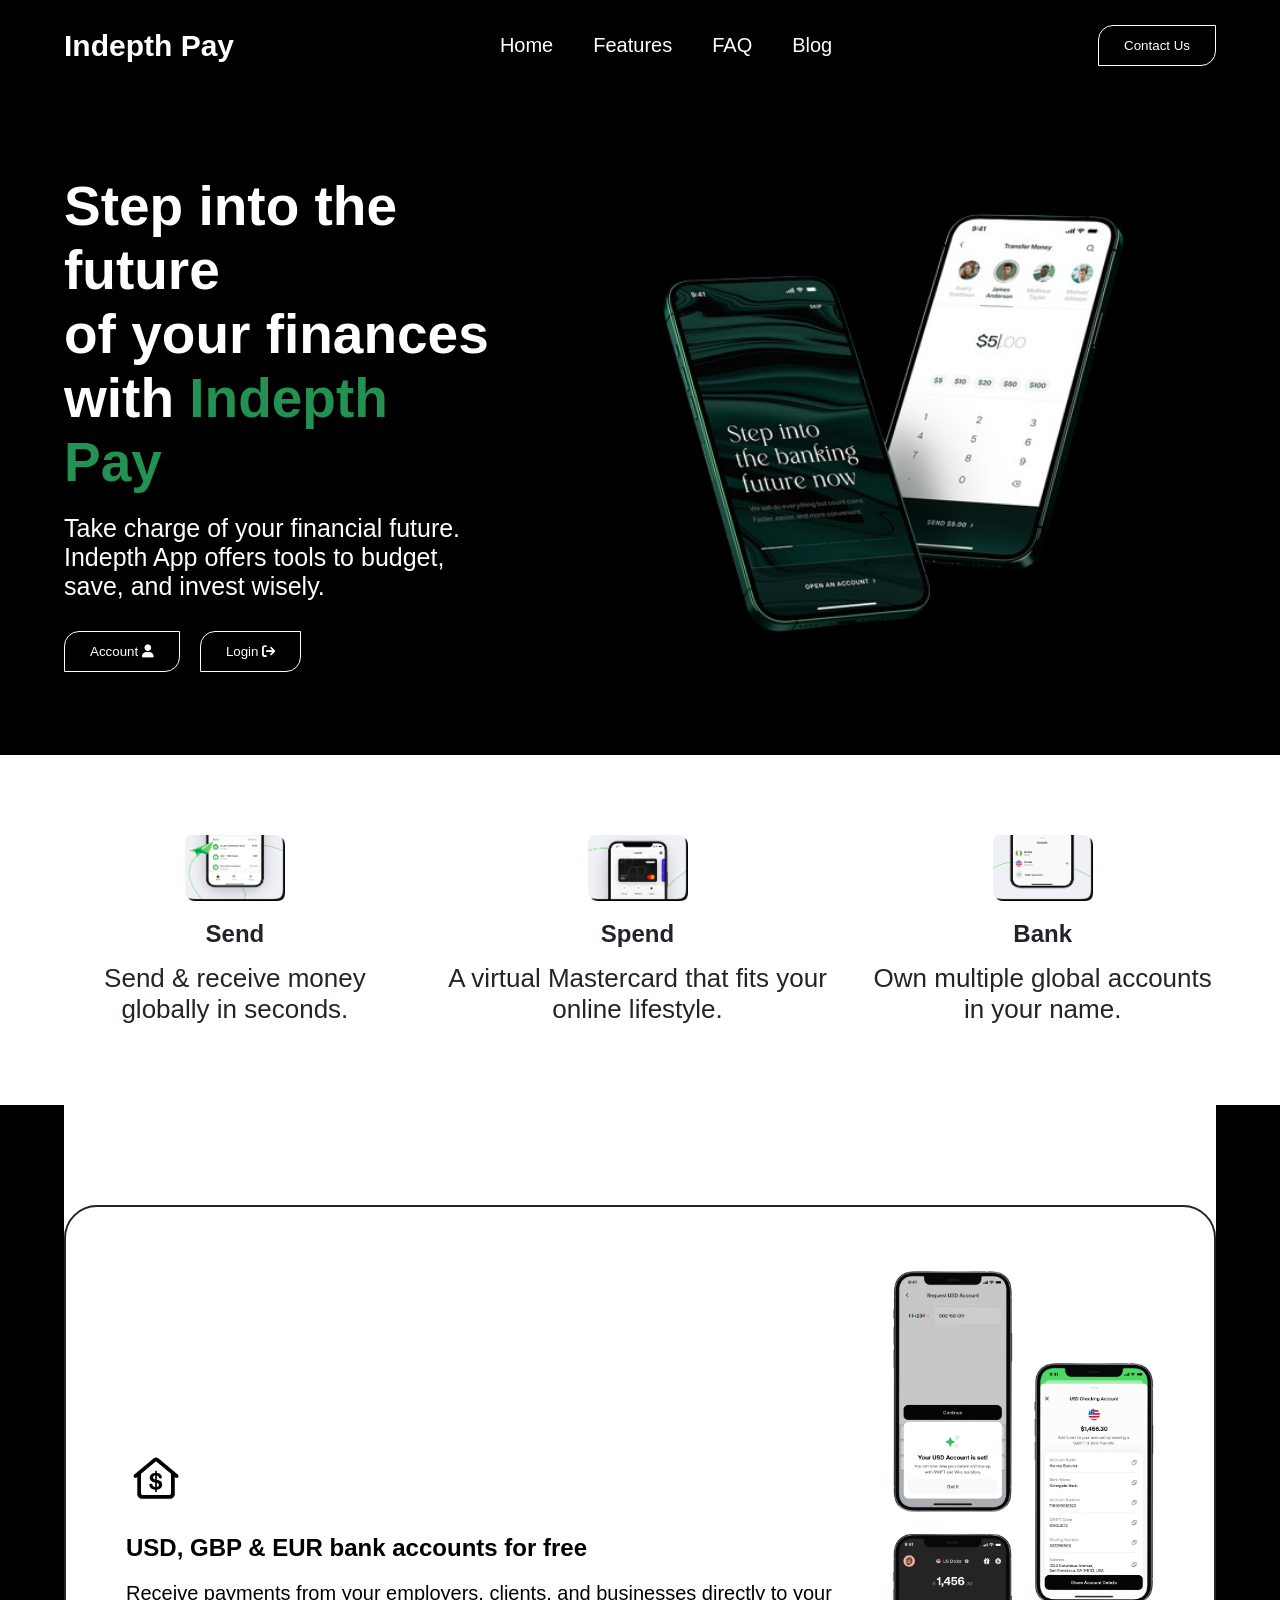
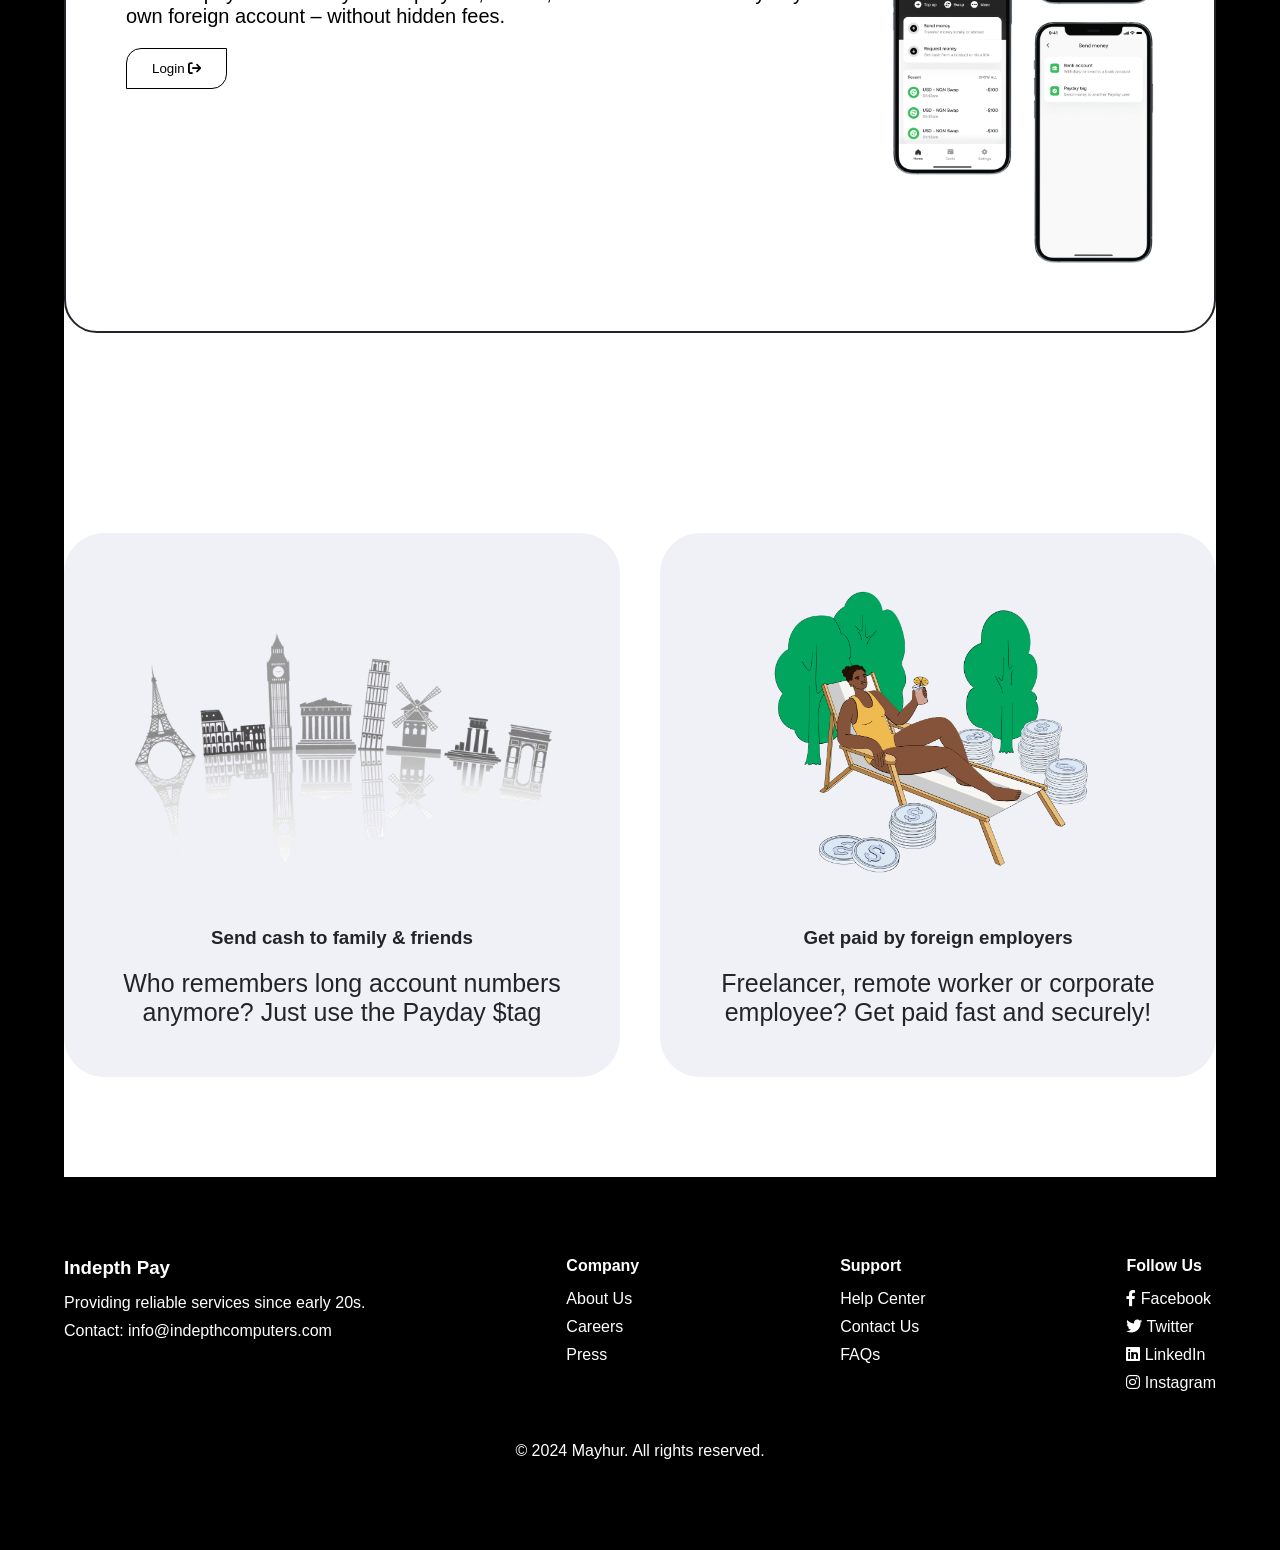
==== html & css/new.html @ 56576ef4 "Add initial HTML and CSS files for project structure" ====
<!DOCTYPE html>
<html lang="en">

<head>
    <meta charset="UTF-8">
    <meta name="viewport" content="width=device-width, initial-scale=1.0">
    <title>Indepth Pay</title>

    <!-- Google Fonts -->
    <link href="https://fonts.googleapis.com/css2?family=PT+Sans:wght@400;700&display=swap" rel="stylesheet">

    <!-- Font Awesome -->
    <link rel="stylesheet" href="https://cdnjs.cloudflare.com/ajax/libs/font-awesome/6.0.0-beta3/css/all.min.css">

    <link rel="stylesheet" href="new.css">
</head>

<body>

    <!-- NAV -->
    <header class="navbar">
        <div class="container nav-container">
            <h2 class="logo">Indepth Pay</h2>

            <ul class="nav-links">
                <li><a href="#">Home</a></li>
                <li><a href="#">Features</a></li>
                <li><a href="#">FAQ</a></li>
                <li><a href="#">Blog</a></li>
            </ul>

            <button class="btn contact-btn">Contact Us</button>
        </div>
    </header>

    <!-- HERO SECTION -->
    <section class="hero container">
        <div class="hero-text">
            <h1>
                Step into the future <br>
                of your finances with
                <span class="green">Indepth Pay</span>
            </h1>

            <p>
                Take charge of your financial future. Indepth App offers tools to budget, save, and invest wisely.
            </p>

            <div class="hero-buttons">
                <button class="btn primary">
                    Account <i class="fa-solid fa-user"></i>
                </button>

                <button class="btn secondary">
                    Login <i class="fa-solid fa-arrow-right-from-bracket"></i>
                </button>
            </div>
        </div>

        <div class="hero-image">
            <img src="/Phone.png" alt="Phone">
        </div>
    </section>

    <!-- FEATURES -->
    <section class="features">
        <div class="container feature-grid">
            <div class="feature">
                <img src="/send.png" alt="">
                <h2>Send</h2>
                <p>Send & receive money globally in seconds.</p>
            </div>

            <div class="feature">
                <img src="/spend.png" alt="">
                <h2>Spend</h2>
                <p>A virtual Mastercard that fits your online lifestyle.</p>
            </div>

            <div class="feature">
                <img src="/Bank.png" alt="">
                <h2>Bank</h2>
                <p>Own multiple global accounts in your name.</p>
            </div>
        </div>
    </section>

    <!-- THIRD SECTION -->
    <section class="currency container">
        <div class="currency-content">
            <div class="currency-text">
                <img src="/house.png" alt="">
                <h2>USD, GBP & EUR bank accounts for free</h2>
                <p>
                    Receive payments from your employers, clients, and businesses directly to your own foreign account –
                    without hidden fees.
                </p>
                <button class="btn secondary">
                    Login <i class="fa-solid fa-arrow-right-from-bracket"></i>
                </button>
            </div>

            <div class="currency-image">
                <img src="/transaction list.png" alt="">
            </div>
        </div>
    </section>

    <!-- FOURTH SECTION -->
    <section class="cards-section container">
        <div class="card">
            <img src="/tower.png" alt="">
            <h3>Send cash to family & friends</h3>
            <p>Who remembers long account numbers anymore? Just use the Payday $tag</p>
        </div>

        <div class="card">
            <img src="/flex.png" alt="">
            <h3>Get paid by foreign employers</h3>
            <p>Freelancer, remote worker or corporate employee? Get paid fast and securely!</p>
        </div>
    </section>

    <!-- FOOTER -->
    <footer class="footer">
        <div class="container footer-grid">
            <div>
                <h3>Indepth Pay</h3>
                <p>Providing reliable services since early 20s.</p>
                <p>Contact: info@indepthcomputers.com</p>
            </div>

            <div>
                <h4>Company</h4>
                <p>About Us</p>
                <p>Careers</p>
                <p>Press</p>
            </div>

            <div>
                <h4>Support</h4>
                <p>Help Center</p>
                <p>Contact Us</p>
                <p>FAQs</p>
            </div>

            <div>
                <h4>Follow Us</h4>
                <p><i class="fa-brands fa-facebook-f"></i> Facebook</p>
                <p><i class="fa-brands fa-twitter"></i> Twitter</p>
                <p><i class="fa-brands fa-linkedin"></i> LinkedIn</p>
                <p><i class="fa-brands fa-instagram"></i> Instagram</p>
            </div>
        </div>

        <p class="copyright">
            &copy; 2024 Mayhur. All rights reserved.
        </p>
    </footer>

</body>

</html>
---- html & css/new.css ----
:root {
    --font-family: 'Clash Display', sans-serif;
    --Green: #239152;
}

/* GLOBAL */
* {
    margin: 0;
    padding: 0;
    box-sizing: border-box;
}

body {
    background-color: black;
    color: white;
    font-family: var(--font-family);
}

.container {
    width: 90%;
    max-width: 1200px;
    margin: auto;
}

/* ========================= */
/* NAVIGATION */
/* ========================= */

.navbar {
    padding: 25px 0;
}

.nav-container {
    display: flex;
    justify-content: space-between;
    align-items: center;
}

.logo {
    font-size: 30px;
    color: white;
}

.nav-links {
    list-style: none;
    display: flex;
    gap: 40px;
}

.nav-links a {
    text-decoration: none;
    color: white;
    font-size: 20px;
}

.nav-links a:hover {
    color: var(--Green);
}

.contact-btn {
    color: white;
    border: 1px solid white;
    background-color: transparent;
    padding: 10px 20px;
    cursor: pointer;
}

/* ========================= */
/* HERO SECTION */
/* ========================= */

.hero {
    display: flex;
    align-items: center;
    justify-content: space-between;
    padding: 80px 0;
    gap: 50px;
}

.hero-text {
    flex: 1;
}

.hero-text h1 {
    font-size: 55px;
    margin-bottom: 20px;
}

.green {
    color: var(--Green);
}

.hero-text p {
    font-size: 25px;
    margin-bottom: 30px;
}

.hero-buttons {
    display: flex;
    gap: 20px;
}

.btn {
    padding: 12px 25px;
    border-top-left-radius: 15px;
    border-bottom-right-radius: 15px;
    border-top-right-radius: 0;
    border-bottom-left-radius: 0;
    transition: 0.6s ease-in-out;
    cursor: pointer;
    border: 1px solid white;
}

.primary,
.secondary {
    background: transparent;
    color: white;
}

.primary:hover,
.secondary:hover {
    background-color: var(--Green);
    border: 1px solid var(--Green);
}

.icon {
    margin-left: 8px;
}

/* Phone Image */
.hero-image img {
    height: 500px;
    max-width: 100%;
}

/* ========================= */
/* SECOND SECTION */
/* ========================= */

.features {
    background: white;
    color: #212529;
    padding: 80px 0;
}

.feature-grid {
    display: flex;
    justify-content: space-between;
    gap: 40px;
    text-align: center;
}

.feature img {
    width: 100px;
}

.feature h2 {
    margin: 15px 0;
}

.feature p {
    font-size: 26px;
}

/* ========================= */
/* THIRD SECTION */
/* ========================= */

.currency {
    background: white;
    color: black;
    padding: 100px 0;
}

.currency-content {
    display: flex;
    align-items: center;
    justify-content: space-between;
    gap: 60px;
    border: 2px solid #212529;
    border-radius: 33px;
    padding: 60px;
    transition: 1s ease-in-out;
}

.currency-content:hover {
    background: black;
    color: white;
    cursor: pointer;
}

.currency-text {
    flex: 1;
}

.currency-text img {
    width: 60px;
    margin-bottom: 20px;
}

.currency-text p {
    font-size: 20px;
    margin: 20px 0;
}

.currency-image img {
    height: 600px;
    max-width: 100%;
}

/* Special button in white section */
.currency .btn {
    border: 1px solid black;
    color: black;
}

.currency .btn:hover {
    background-color: var(--Green);
    border: 1px solid var(--Green);
    color: white;
}

/* ========================= */
/* FOURTH SECTION */
/* ========================= */

.cards-section {
    background: white;
    color: #212529;
    padding: 100px 0;
    display: flex;
    gap: 40px;
}

.card {
    flex: 1;
    border-radius: 40px;
    background: #EFF1F7;
    padding: 50px;
    text-align: center;
}

.card img {
    height: 300px;
    margin-bottom: 20px;
}

.card h3 {
    margin: 20px 0;
}

.card p {
    font-size: 25px;
}

/* ========================= */
/* FOOTER */
/* ========================= */

.footer {
    padding: 80px 0;
}

.footer-grid {
    display: flex;
    justify-content: space-between;
    gap: 40px;
}

.footer h3,
.footer h4 {
    margin-bottom: 15px;
}

.footer p {
    margin-bottom: 10px;
}

.socials {
    font-size: 19px;
    margin-right: 10px;
}

.copyright {
    text-align: center;
    margin-top: 40px;
}

/* ========================= */
/* RESPONSIVE */
/* ========================= */

@media (max-width: 992px) {

    .hero,
    .feature-grid,
    .currency-content,
    .cards-section,
    .footer-grid {
        flex-direction: column;
        text-align: center;
    }

    .hero-image img,
    .currency-image img {
        height: auto;
    }

    .nav-links {
        display: none;
    }
}
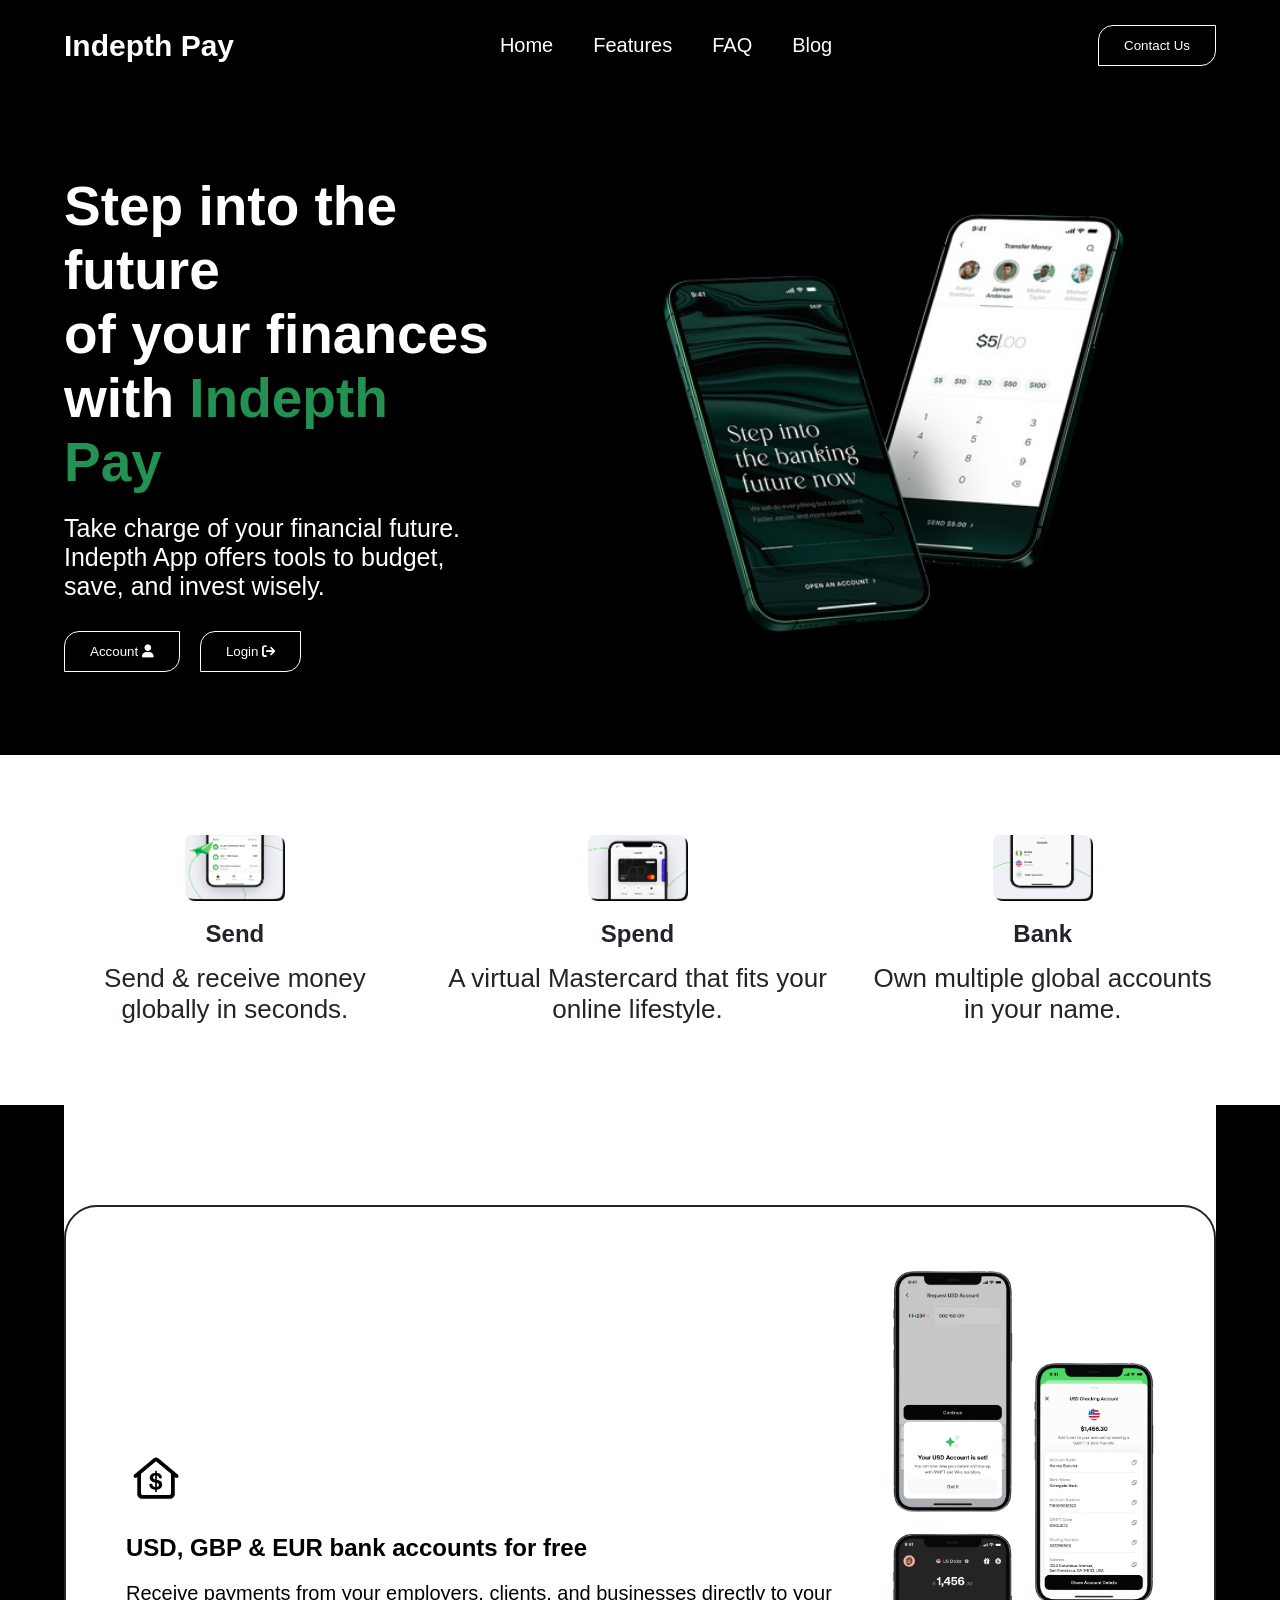
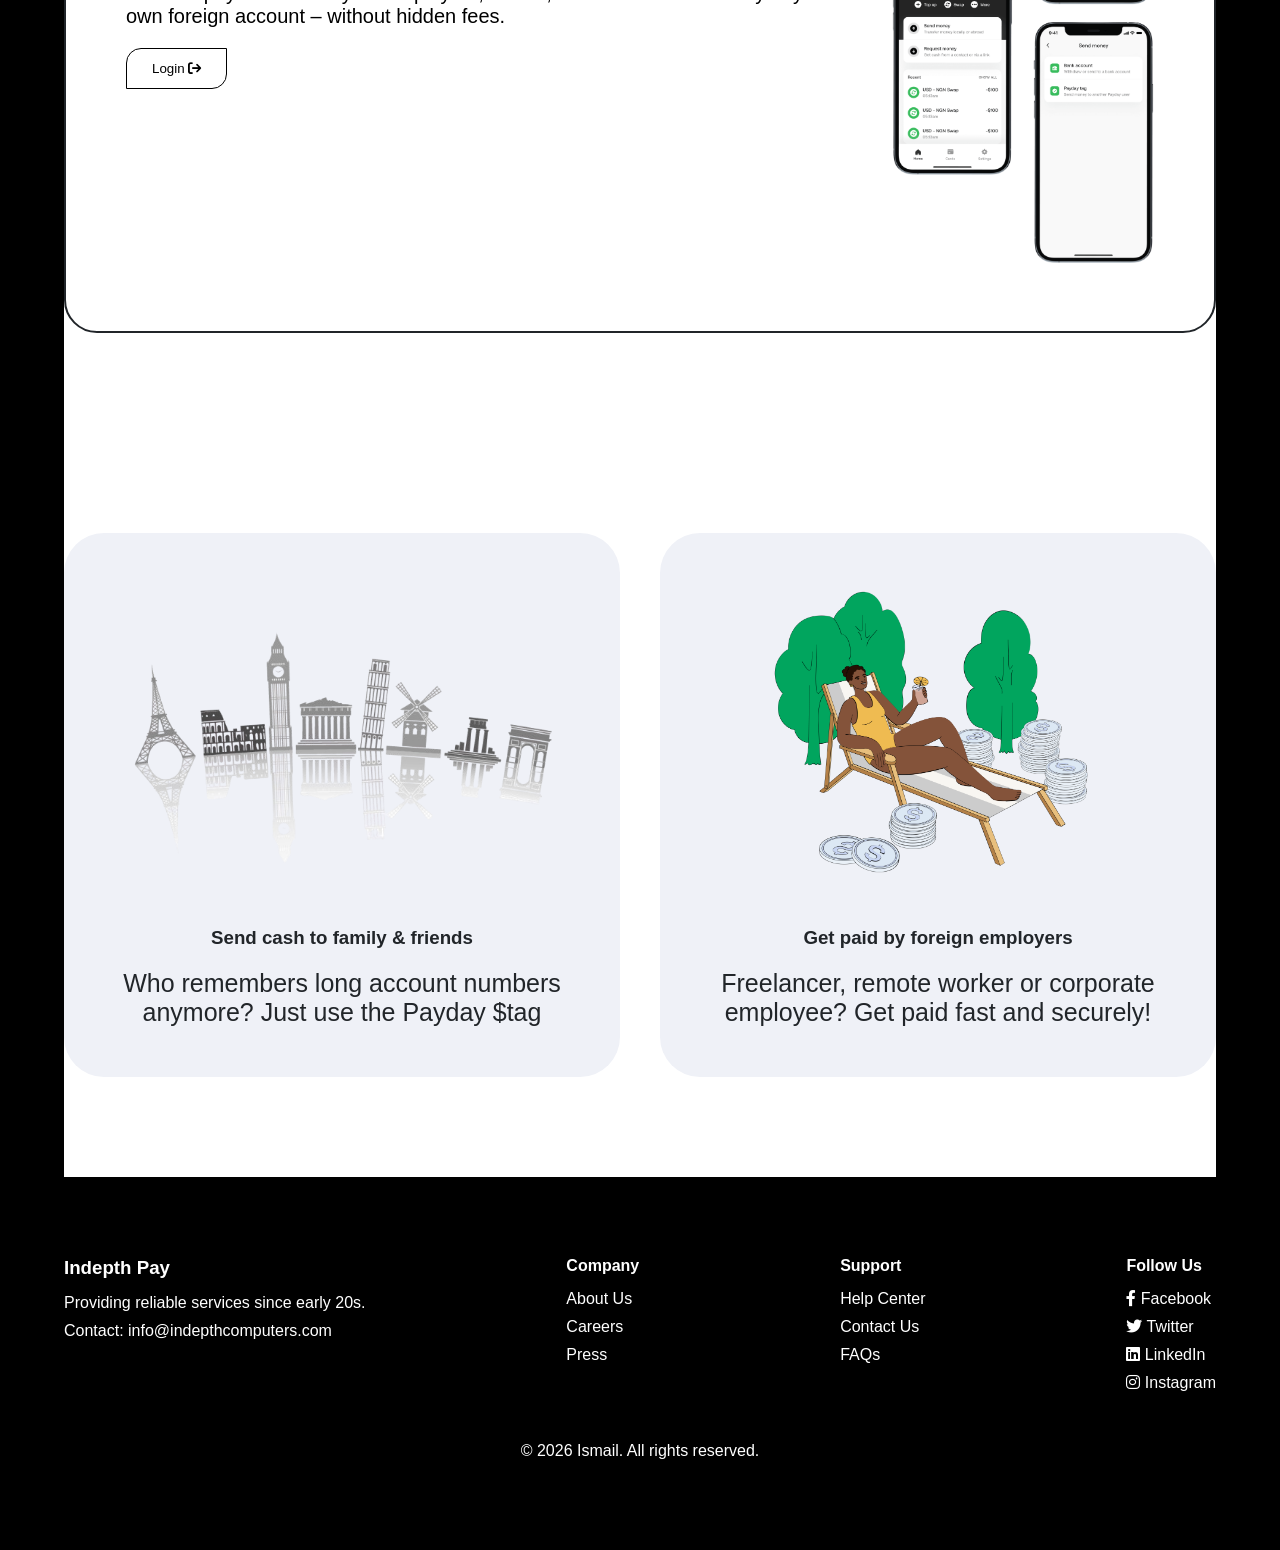
==== commit b63ca5e8: "Update copyright year in footer to 2026" ====
--- a/html & css/new.html
+++ b/html & css/new.html
@@ -154,7 +154,7 @@
         </div>
 
         <p class="copyright">
-            &copy; 2024 Mayhur. All rights reserved.
+            &copy; 2026 Ismail. All rights reserved.
         </p>
     </footer>
 
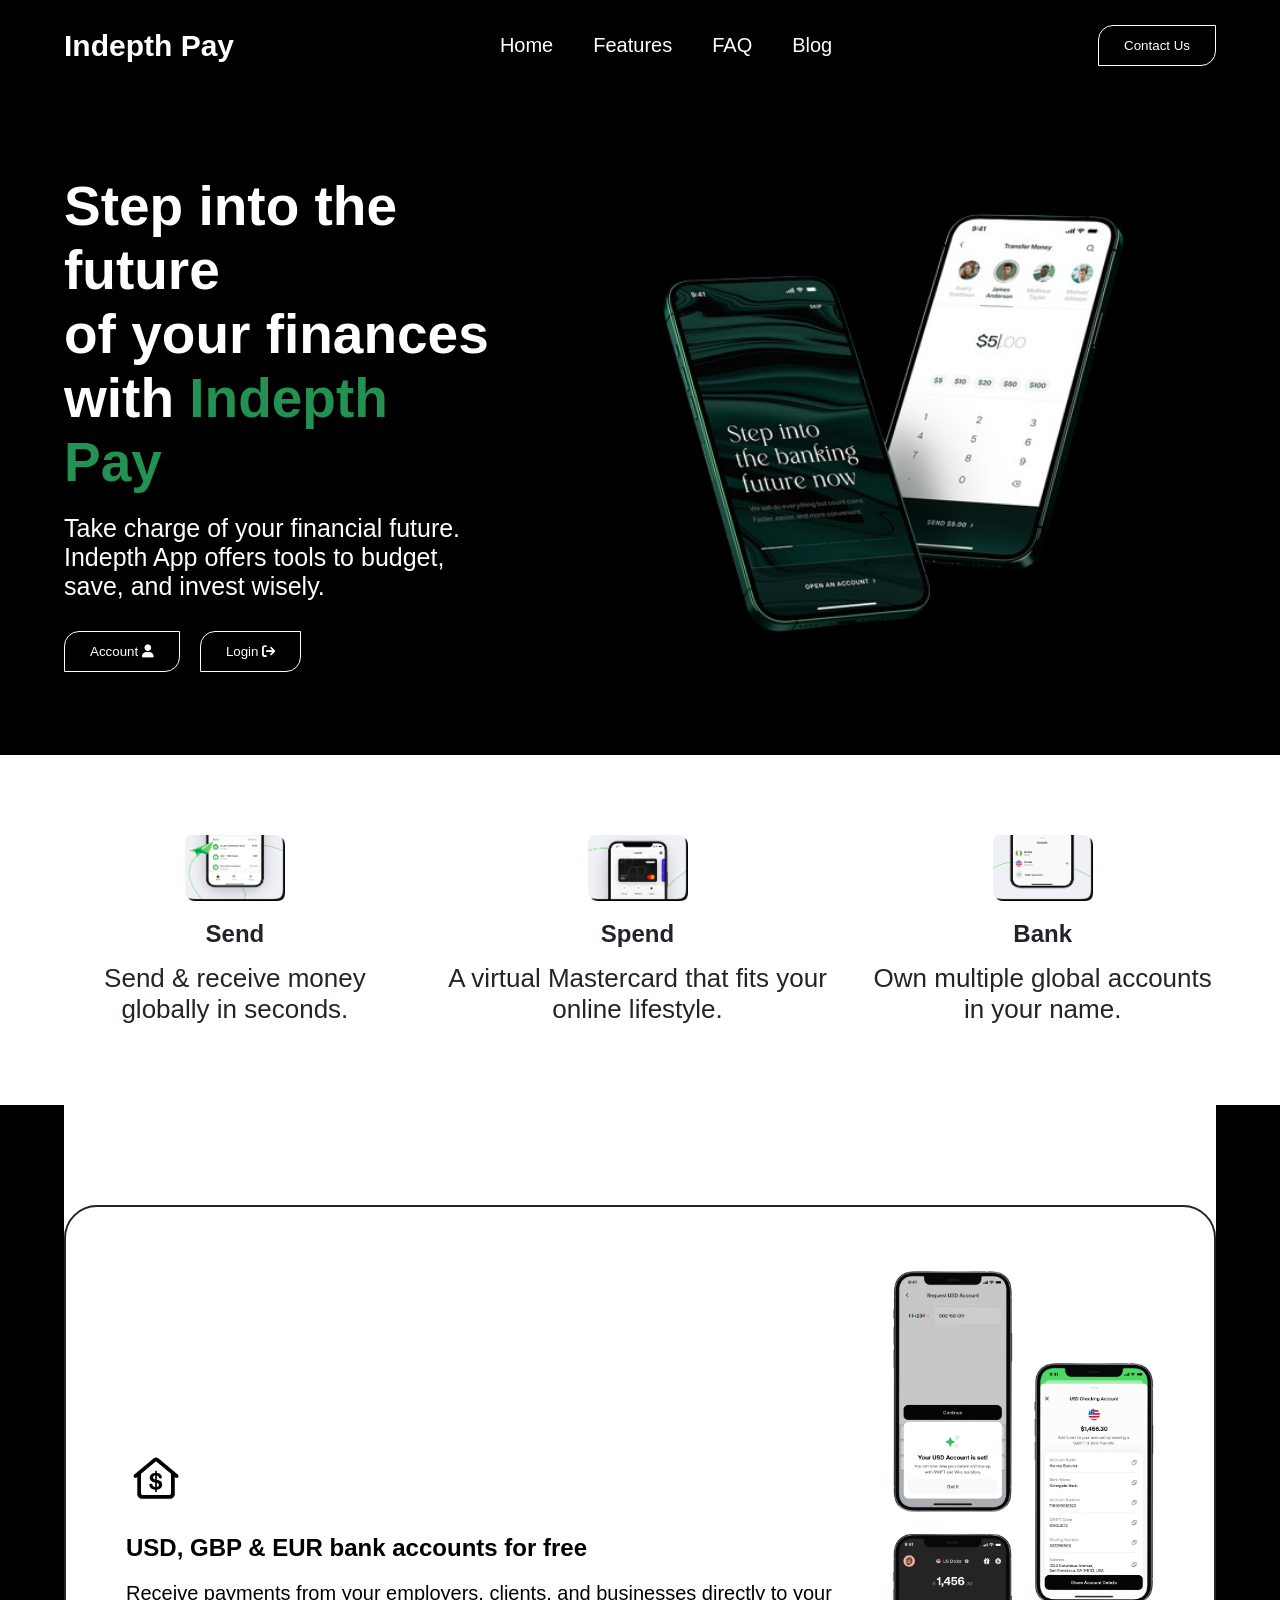
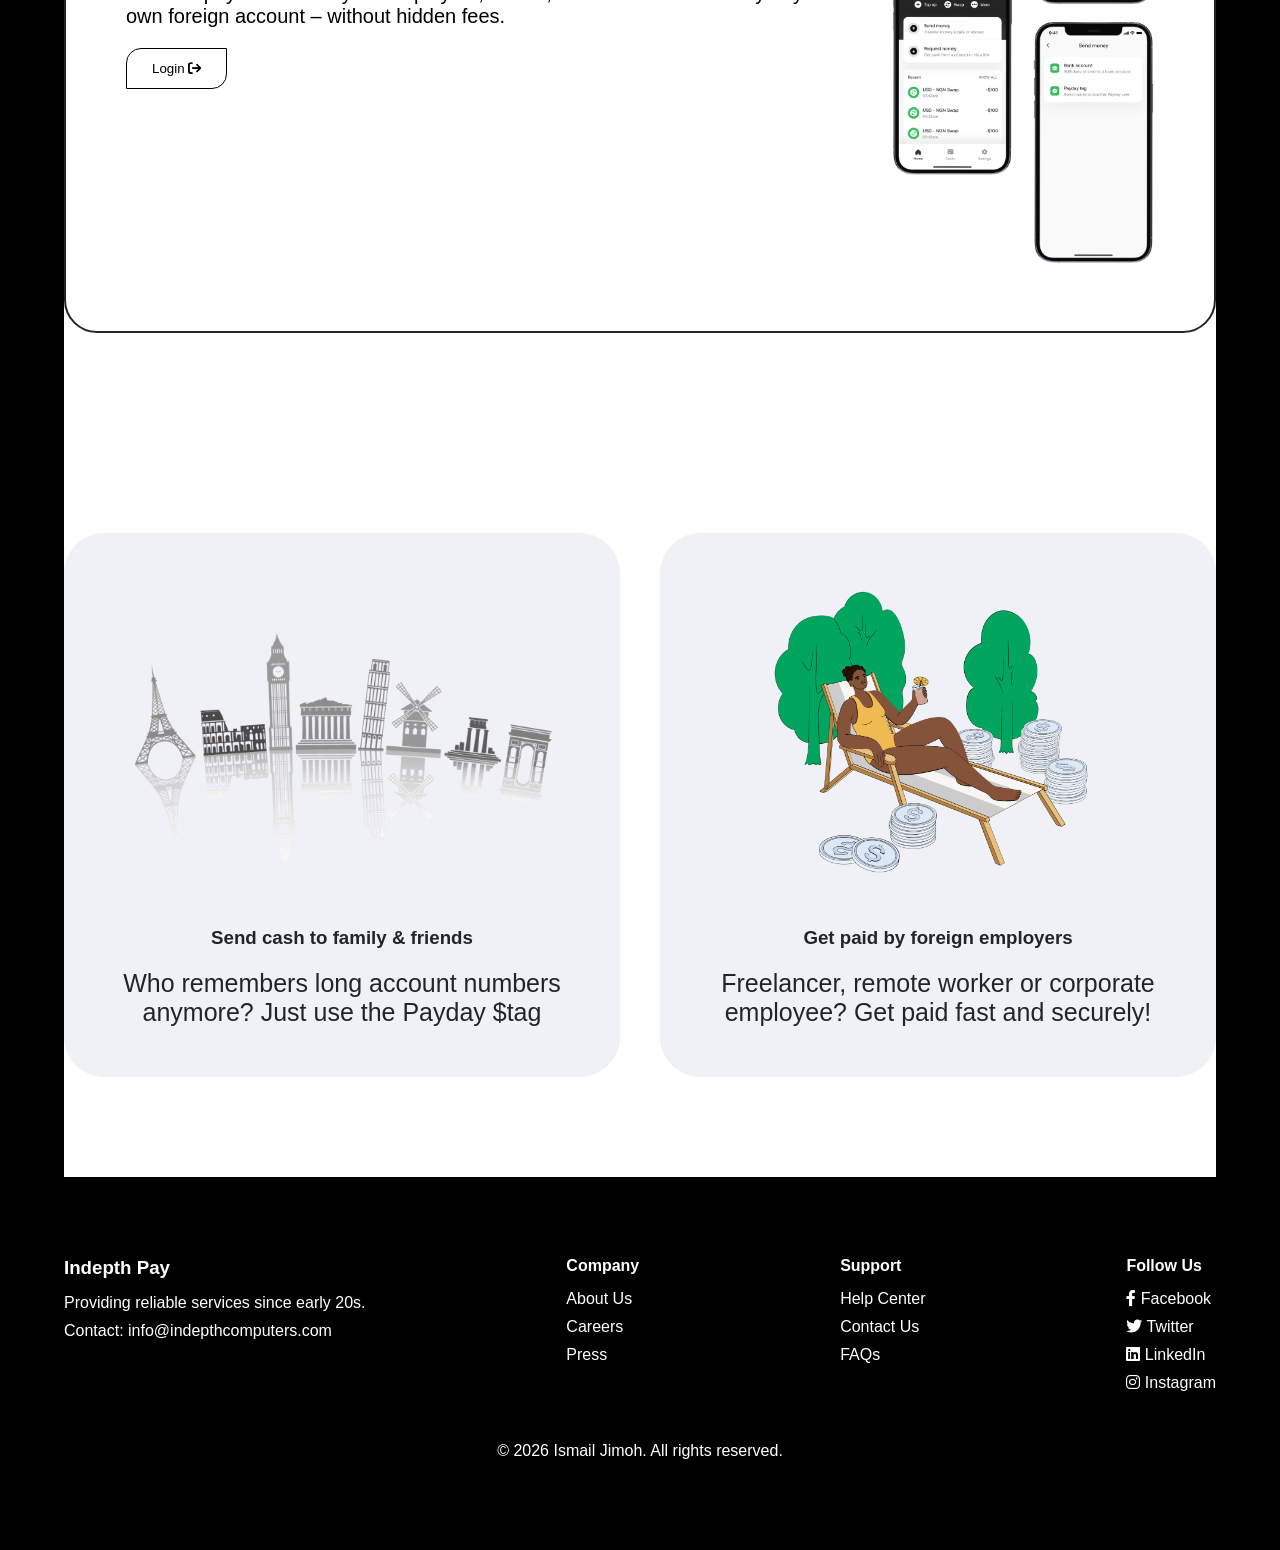
==== commit 104c8b5e: "Update copyright notice in footer to include full name" ====
--- a/html & css/new.html
+++ b/html & css/new.html
@@ -154,7 +154,7 @@
         </div>
 
         <p class="copyright">
-            &copy; 2026 Ismail. All rights reserved.
+            &copy; 2026 Ismail Jimoh. All rights reserved.
         </p>
     </footer>
 
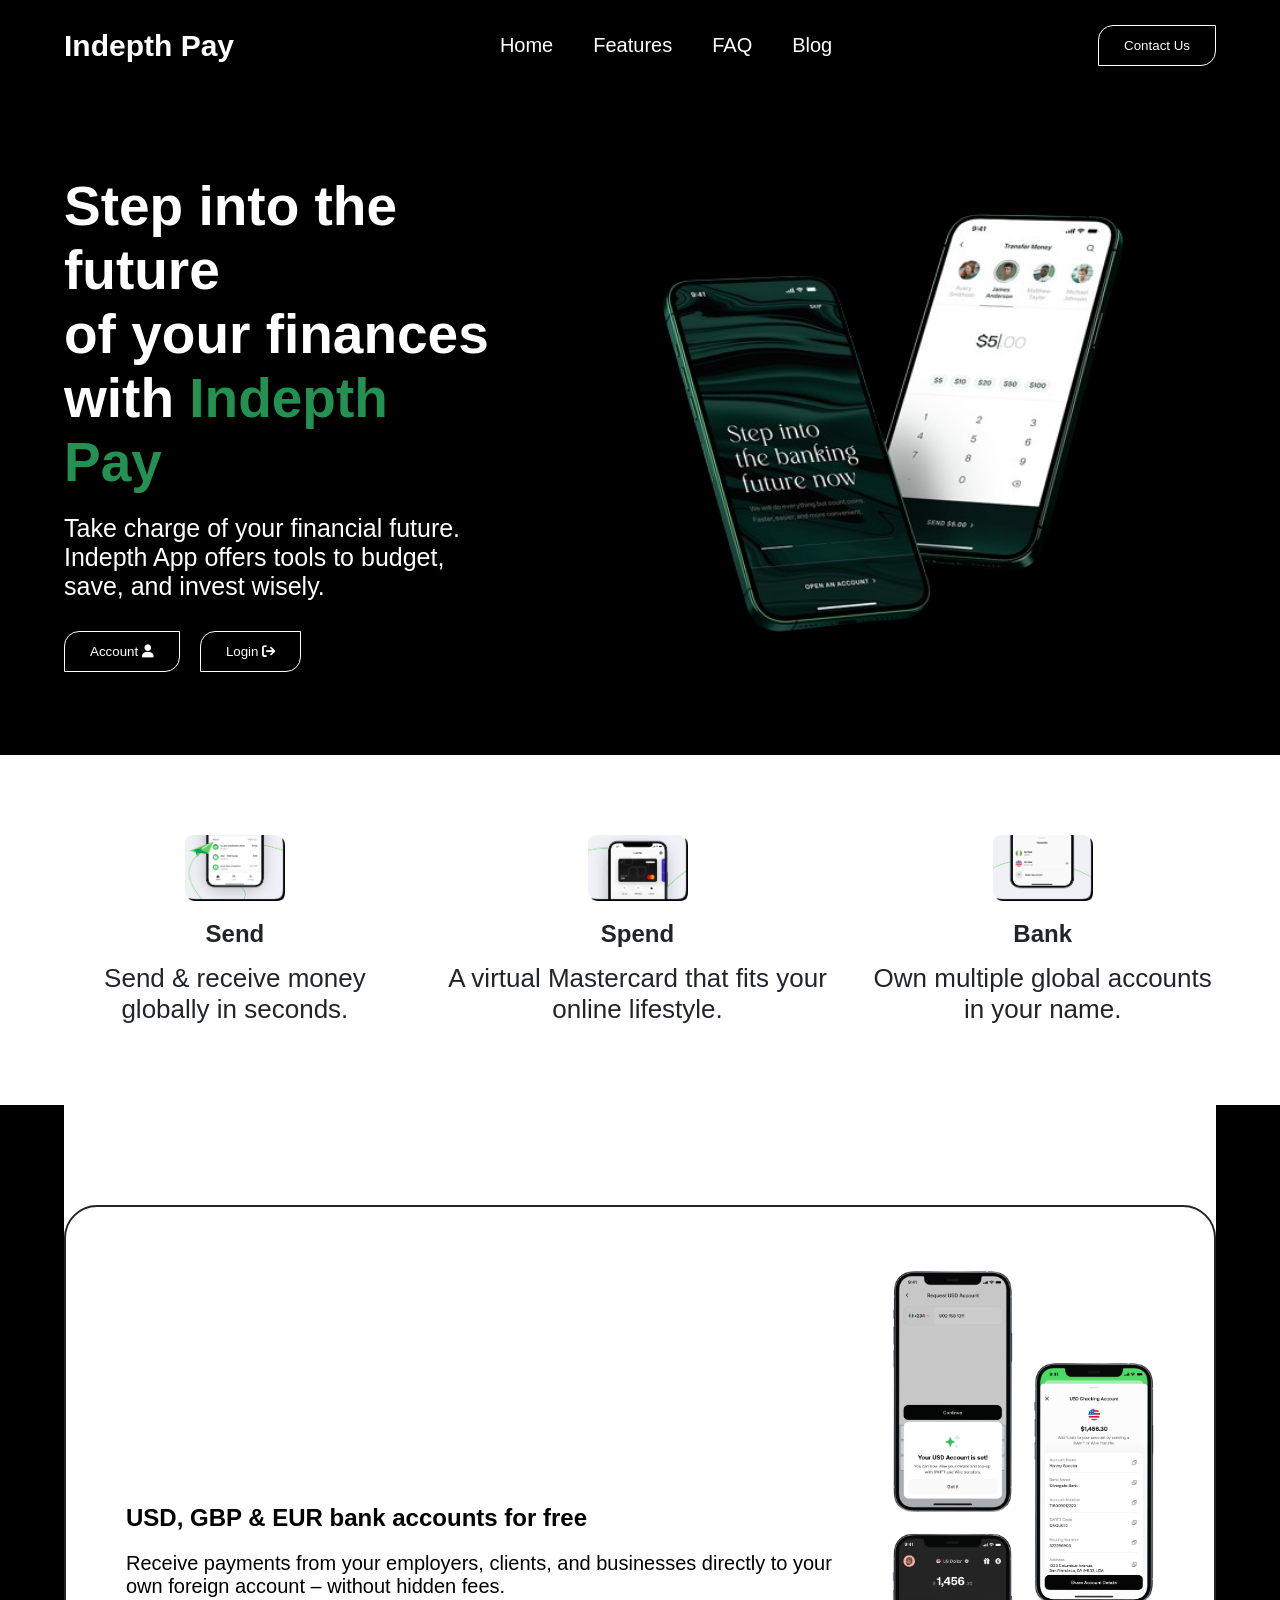
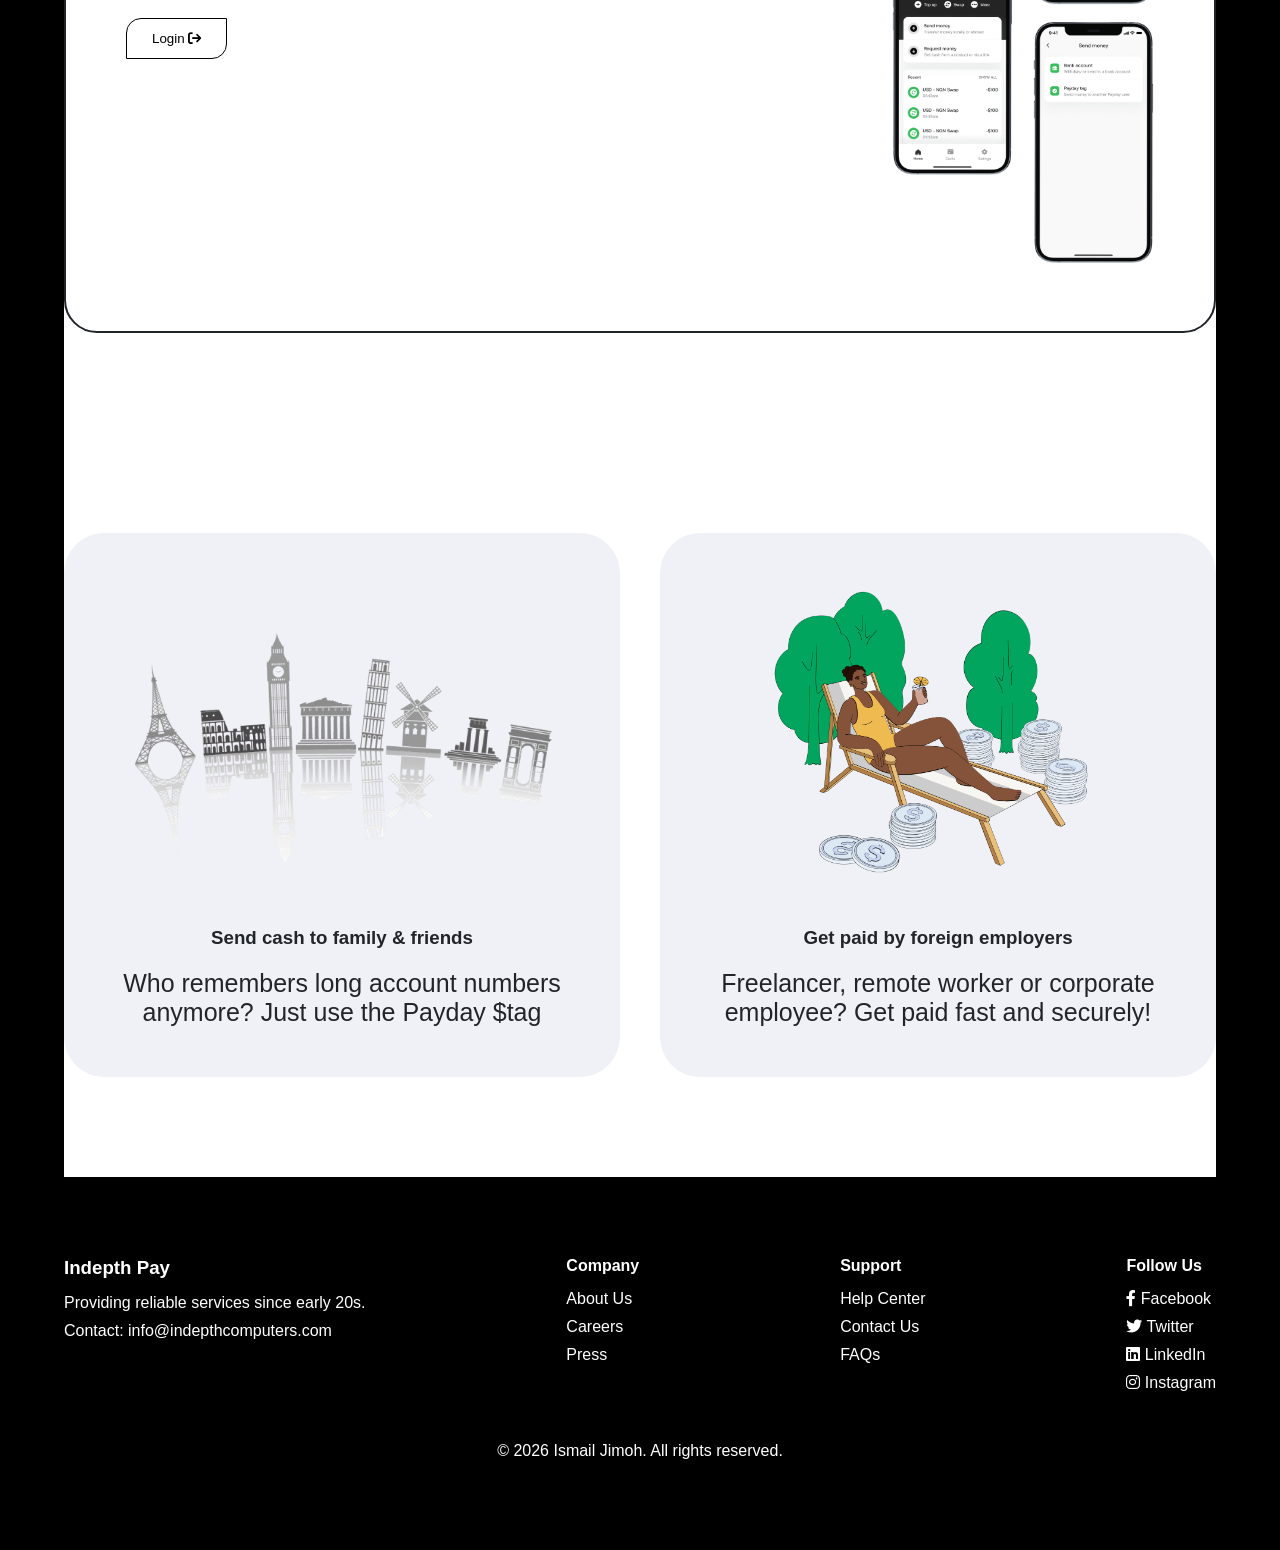
==== commit 3b9e94ca: "Fix image source path in currency section" ====
--- a/html & css/new.html
+++ b/html & css/new.html
@@ -89,7 +89,7 @@
     <section class="currency container">
         <div class="currency-content">
             <div class="currency-text">
-                <img src="/house.png" alt="">
+                <img src="house.png" alt="">
                 <h2>USD, GBP & EUR bank accounts for free</h2>
                 <p>
                     Receive payments from your employers, clients, and businesses directly to your own foreign account –
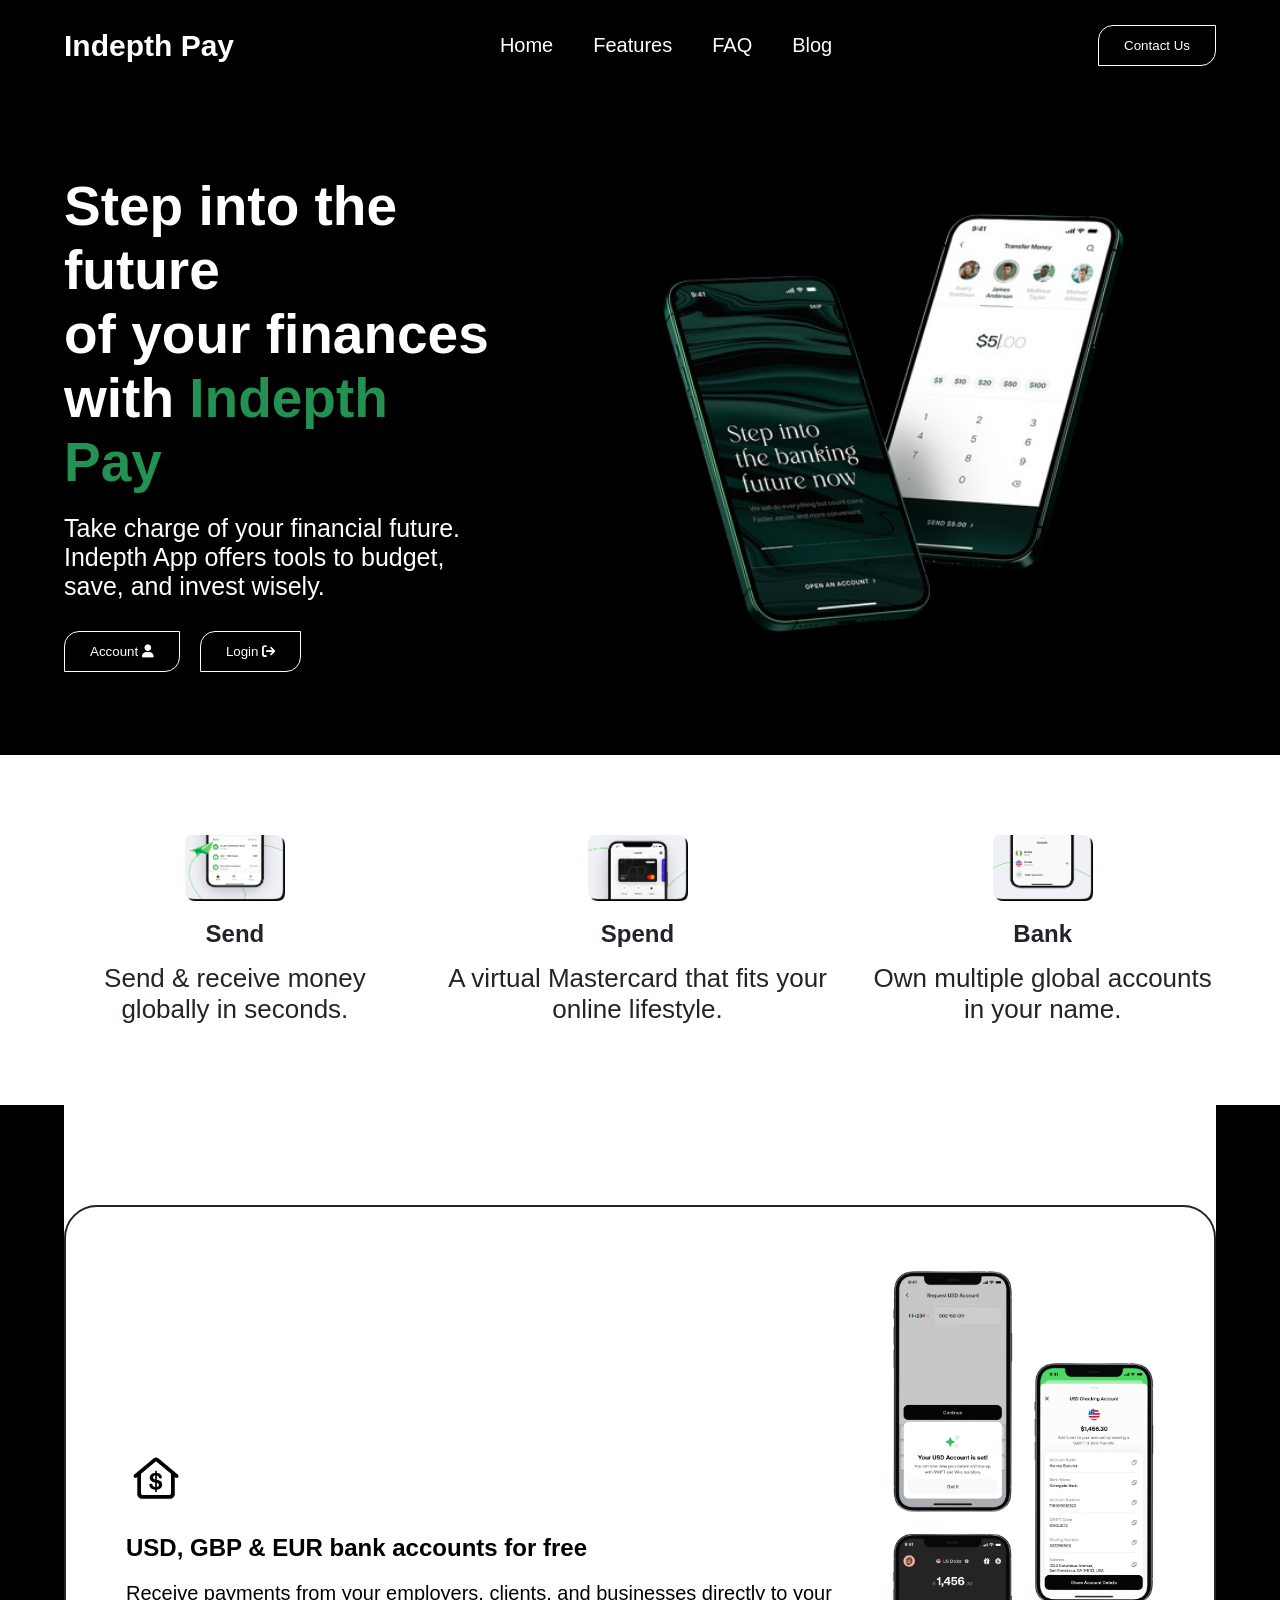
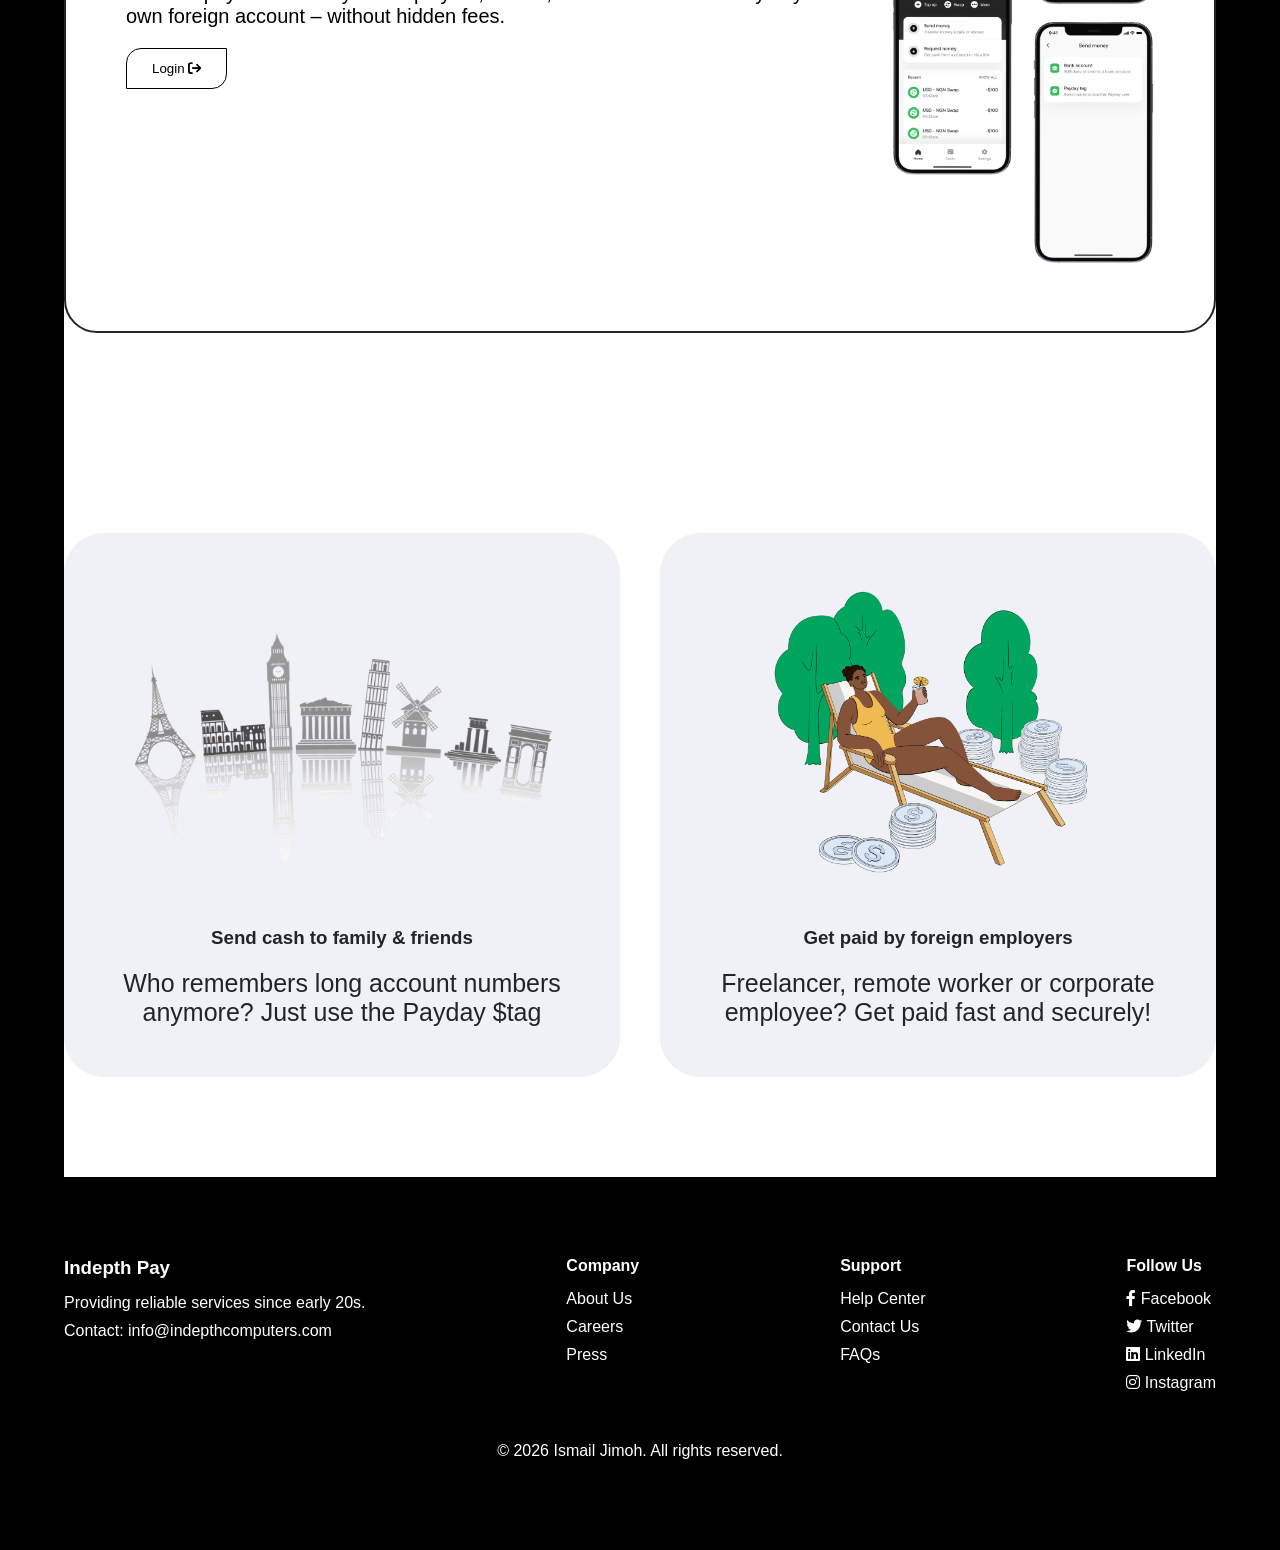
==== commit c0e46178: "update new.html and index.html" ====
--- a/html & css/new.html
+++ b/html & css/new.html
@@ -58,7 +58,7 @@
         </div>
 
         <div class="hero-image">
-            <img src="/Phone.png" alt="Phone">
+            <img src="../images/Phone.png" alt="Phone">
         </div>
     </section>
 
@@ -66,19 +66,19 @@
     <section class="features">
         <div class="container feature-grid">
             <div class="feature">
-                <img src="/send.png" alt="">
+                <img src="../images/send.png" alt="">
                 <h2>Send</h2>
                 <p>Send & receive money globally in seconds.</p>
             </div>
 
             <div class="feature">
-                <img src="/spend.png" alt="">
+                <img src="../images/spend.png" alt="">
                 <h2>Spend</h2>
                 <p>A virtual Mastercard that fits your online lifestyle.</p>
             </div>
 
             <div class="feature">
-                <img src="/Bank.png" alt="">
+                <img src="../images/Bank.png" alt="">
                 <h2>Bank</h2>
                 <p>Own multiple global accounts in your name.</p>
             </div>
@@ -89,7 +89,7 @@
     <section class="currency container">
         <div class="currency-content">
             <div class="currency-text">
-                <img src="house.png" alt="">
+                <img src="../images/house.png" alt="">
                 <h2>USD, GBP & EUR bank accounts for free</h2>
                 <p>
                     Receive payments from your employers, clients, and businesses directly to your own foreign account –
@@ -101,7 +101,7 @@
             </div>
 
             <div class="currency-image">
-                <img src="/transaction list.png" alt="">
+                <img src="../images/transaction list.png" alt="">
             </div>
         </div>
     </section>
@@ -109,13 +109,13 @@
     <!-- FOURTH SECTION -->
     <section class="cards-section container">
         <div class="card">
-            <img src="/tower.png" alt="">
+            <img src="../images/tower.png" alt="">
             <h3>Send cash to family & friends</h3>
             <p>Who remembers long account numbers anymore? Just use the Payday $tag</p>
         </div>
 
         <div class="card">
-            <img src="/flex.png" alt="">
+            <img src="../images/flex.png" alt="">
             <h3>Get paid by foreign employers</h3>
             <p>Freelancer, remote worker or corporate employee? Get paid fast and securely!</p>
         </div>
@@ -160,4 +160,4 @@
 
 </body>
 
-</html>+</html>
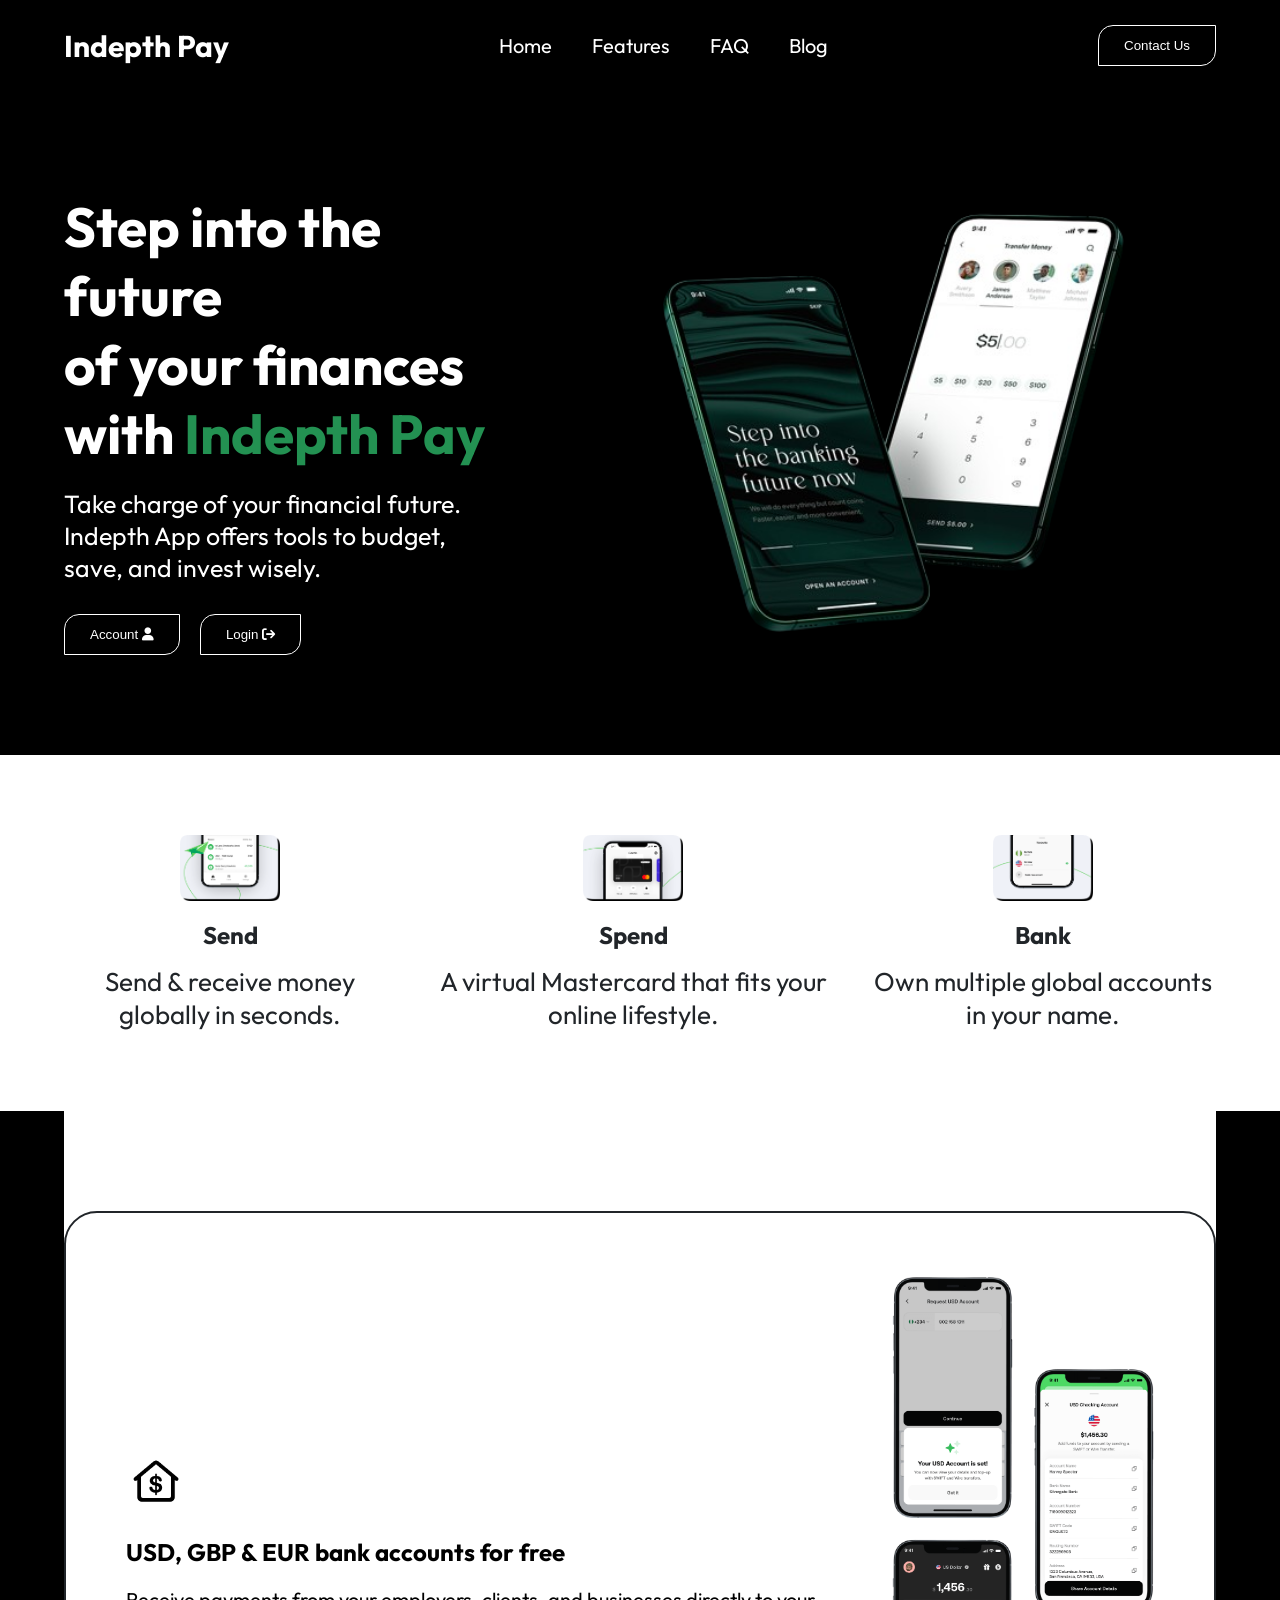
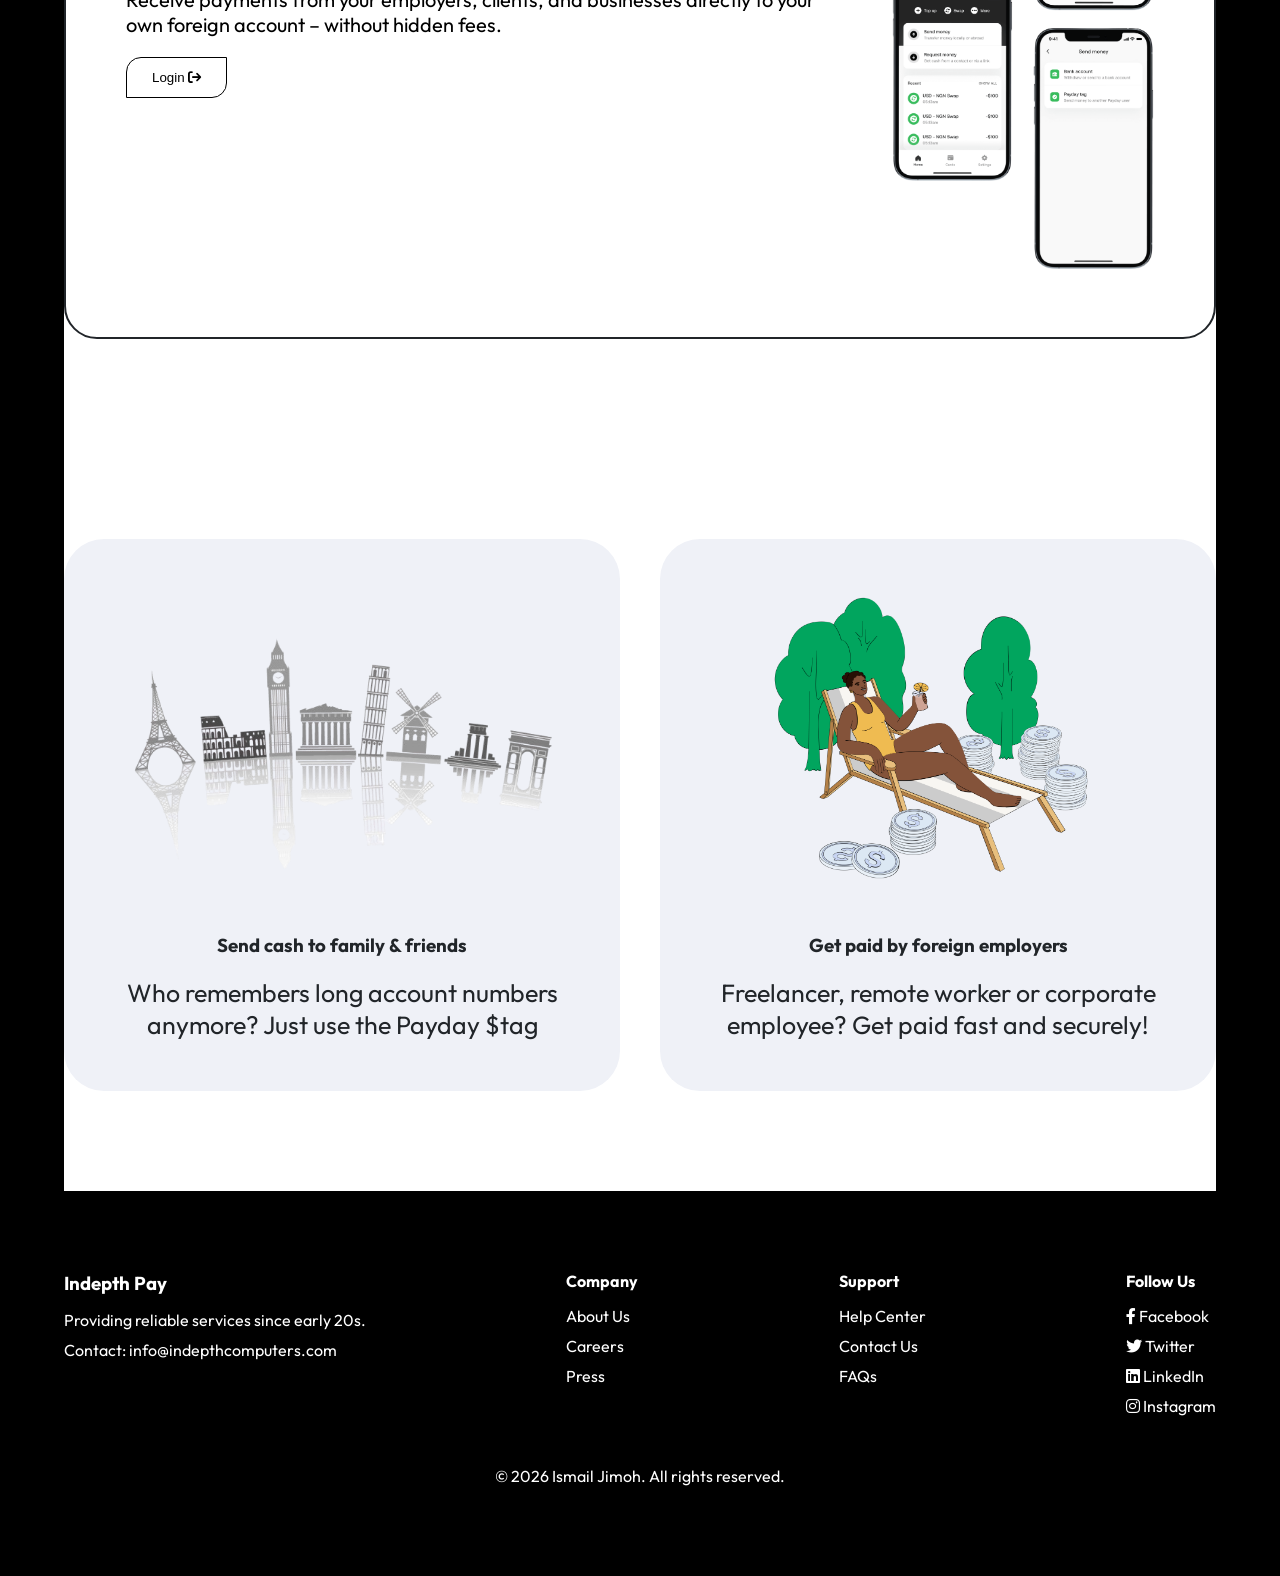
==== commit 62cac54b: "update new.css and new.html" ====
--- a/html & css/new.html
+++ b/html & css/new.html
@@ -7,7 +7,7 @@
     <title>Indepth Pay</title>
 
     <!-- Google Fonts -->
-    <link href="https://fonts.googleapis.com/css2?family=PT+Sans:wght@400;700&display=swap" rel="stylesheet">
+    <link href="https://fonts.googleapis.com/css2?family=Outfit:wght@300;400;500;600;700&display=swap" rel="stylesheet">
 
     <!-- Font Awesome -->
     <link rel="stylesheet" href="https://cdnjs.cloudflare.com/ajax/libs/font-awesome/6.0.0-beta3/css/all.min.css">
--- a/html & css/new.css
+++ b/html & css/new.css
@@ -1,8 +1,3 @@
-:root {
-    --font-family: 'Clash Display', sans-serif;
-    --Green: #239152;
-}
-
 /* GLOBAL */
 * {
     margin: 0;
@@ -13,7 +8,7 @@
 body {
     background-color: black;
     color: white;
-    font-family: var(--font-family);
+    font-family: 'Outfit', sans-serif;
 }
 
 .container {
@@ -22,9 +17,7 @@
     margin: auto;
 }
 
-/* ========================= */
 /* NAVIGATION */
-/* ========================= */
 
 .navbar {
     padding: 25px 0;
@@ -54,7 +47,7 @@
 }
 
 .nav-links a:hover {
-    color: var(--Green);
+    color: #239152;
 }
 
 .contact-btn {
@@ -87,7 +80,7 @@
 }
 
 .green {
-    color: var(--Green);
+    color: #239152;
 }
 
 .hero-text p {
@@ -119,8 +112,8 @@
 
 .primary:hover,
 .secondary:hover {
-    background-color: var(--Green);
-    border: 1px solid var(--Green);
+    background-color: #239152;
+    border: 1px solid #239152;
 }
 
 .icon {
@@ -215,8 +208,8 @@
 }
 
 .currency .btn:hover {
-    background-color: var(--Green);
-    border: 1px solid var(--Green);
+    background-color: #239152;
+    border: 1px solid #239152;
     color: white;
 }
 
@@ -309,4 +302,4 @@
     .nav-links {
         display: none;
     }
-}+}
